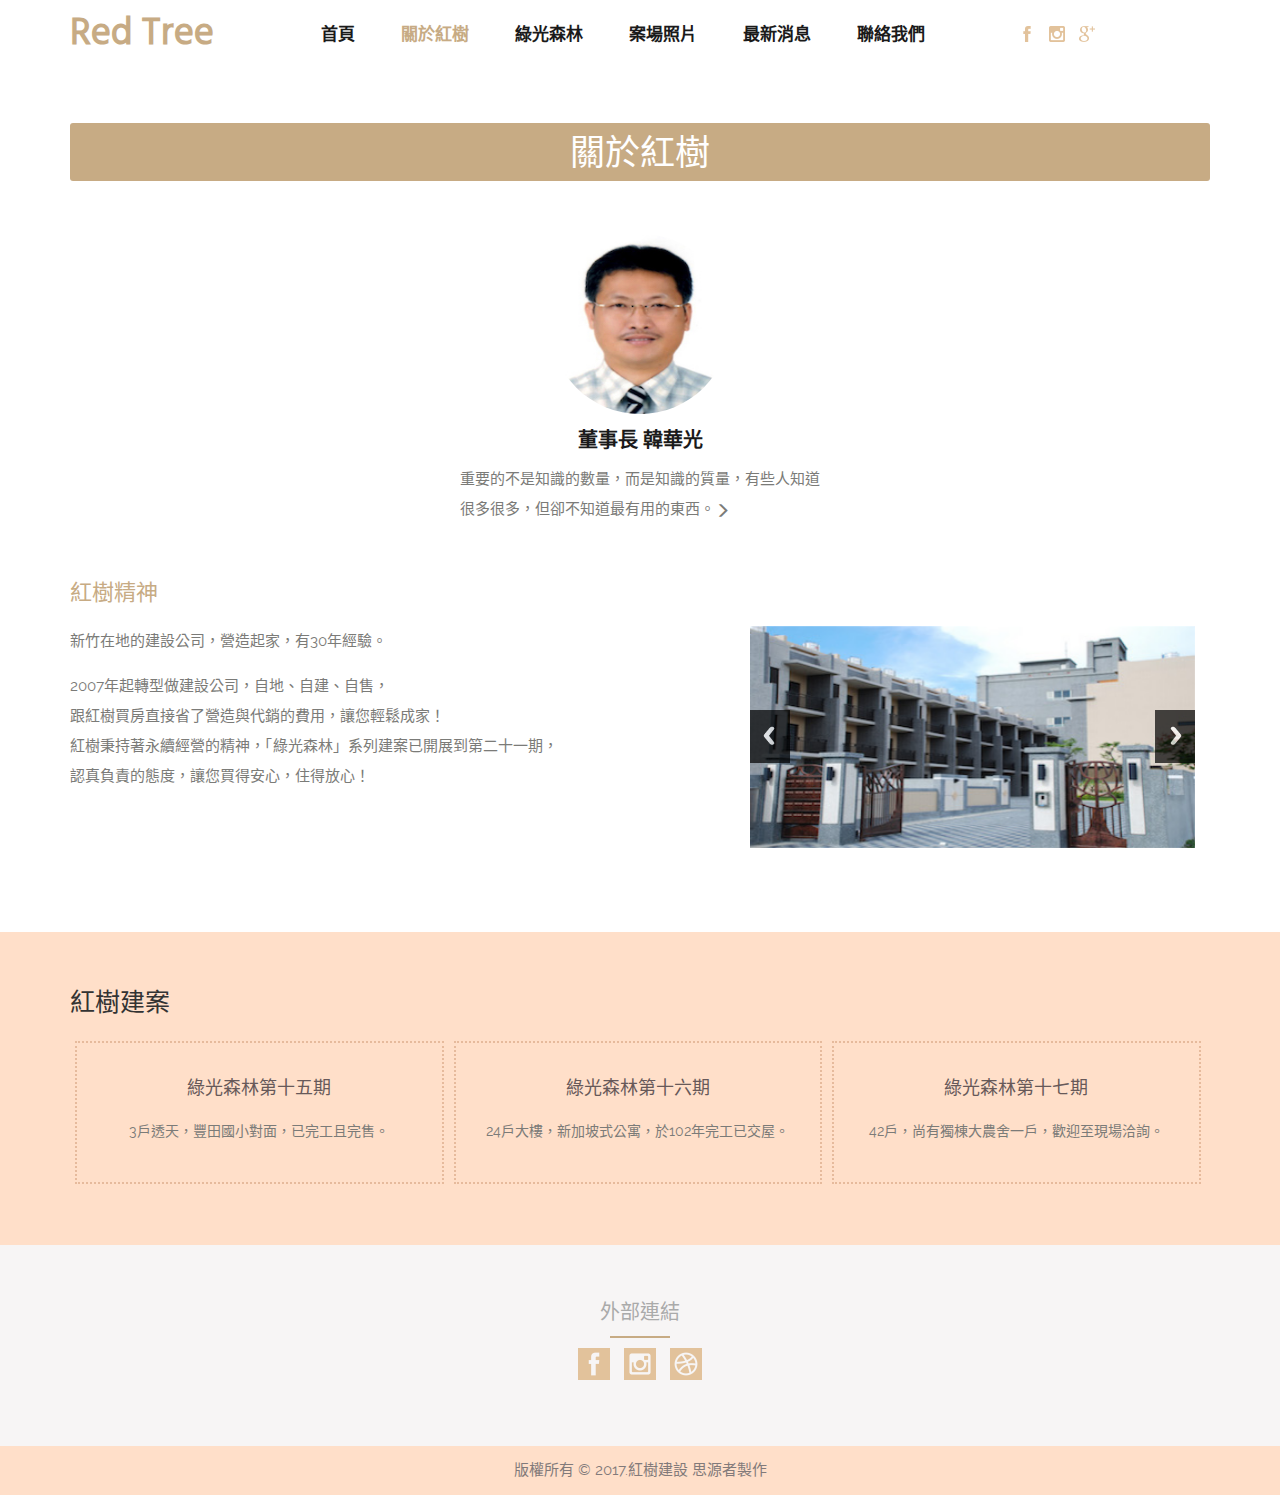
==== about.html @ f2834700 "Add files via upload" ====
<!DOCTYPE html>
<html lang="zh-tw">
    <head>
    <title>關於紅樹</title>
		<meta name="viewport" content="width=device-width, initial-scale=1">
		<meta http-equiv="Content-Type" content="text/html; charset=utf-8" />
		<meta name="keywords" content="Interient Responsive web template, Bootstrap Web Templates, Flat Web Templates, Android Compatible web template, Smartphone Compatible web template, free webdesigns for Nokia, Samsung, LG, SonyEricsson, Motorola web design" />
		<script type="application/x-javascript"> addEventListener("load", function() {setTimeout(hideURLbar, 0); }, false); function hideURLbar(){ window.scrollTo(0,1); } </script>
		<!--fonts-->
            
		<!--fonts-->
            <link rel="stylesheet" href="css/lightbox.css" type="text/css" media="all" />
        <!--owl-css-->
            <link href="css/owl.carousel.css" rel="stylesheet">
		<!--bootstrap-->
			 <link href="css/bootstrap.min.css" rel="stylesheet" type="text/css">
		<!--coustom css-->
			<link href="css/style.css" rel="stylesheet" type="text/css"/>
		<!--default-js-->
			<script src="js/jquery-2.1.4.min.js"></script>
		<!--bootstrap-js-->
			<script src="js/bootstrap.min.js"></script>
		<!--script-->
        <script type="text/javascript" src="js/move-top.js"></script>
        <script type="text/javascript" src="js/easing.js"></script>

    </head>
    <!--body-->
        <body>
            <!--head-starts-->
            <div class="header" id="home">
                <div class="header-top">
                    <nav class="navbar navbar-default nav-dflt-setin">
                      <div class="container">
                        <!-- Brand and toggle get grouped for better mobile display -->
                        <div class="navbar-header nav-min-wid">
                          <button type="button" class="navbar-toggle collapsed" data-toggle="collapse" data-target="#bs-example-navbar-collapse-1" aria-expanded="false">
                            <span class="sr-only">Toggle navigation</span>
                            <span class="icon-bar"></span>
                            <span class="icon-bar"></span>
                            <span class="icon-bar"></span>
                          </button>
                          <h1><a class="navbar-brand" href="index.html">Red Tree</a></h1>
                        </div>

                        <!-- Collect the nav links, forms, and other content for toggling -->
                        <div class="collapse navbar-collapse " id="bs-example-navbar-collapse-1">
                            
                            <ul class="nav navbar-nav nav-max-wid cl-effect-5" id="cl-effect-5">
                        <li><a href="index.html"><span data-hover="Home">首頁</span></a></li>
                        <li><a href="about.html"><span data-hover="About" class="active">關於紅樹</span></a></li>
                        <li><a href="services.html"><span data-hover="Services">綠光森林</span></a></li>
                        <li><a href="gallery.html"><span data-hover="Gallery">案場照片</span></a></li>
                        <li><a href="typography.html"><span data-hover="News">最新消息</span></a></li>
                        <li><a href="contact.html"><span data-hover="Contact">聯絡我們</span></a></li>
                            </ul>
                            
                            <ul class="nav navbar-nav nav-min-wid social">
                                <li><a href="https://www.facebook.com/redtree.01/" class="fb"></a></li>
                                <li><a href="https://www.facebook.com/pg/redtree.01/photos/?ref=page_internal" class="gplus"></a></li>
                                <li><a href="http://redtree19870501.blogspot.tw/" class="inst"></a></li>
                                <!-- <li><a href="#" class="twit"></a></li> -->
                            </ul>
                            
                        </div><!-- /.navbar-collapse -->
                    <div class="clearfix"></div>
                      </div><!-- /.container-fluid -->
                    </nav>
                </div>
            </div>
            <!--header-ends-->
            
            <!--about-->
            <div class="about-content">
                <div class="about-top">
                    <div class="container">
                        <h2>關於紅樹</h2>
                        <div class="row">
                            <div class="col-sm-4 col-xs-6 about-grid abt-brp">
                              <!-- <img src="images/abt.jpg" class="img-circle abt-img" alt="" />
                              <h3>john Doe</h3>
                              <p>Donec sed odio dui. Etiam porta sem malesuada magna mollis euismod. Nullam id dolor id nibh ultricies vehicula ut id elit. Morbi leo risus, porta ac consectetur ac, vestibulum at eros. Praesent commodo cursus magna.<span class="glyphicon glyphicon-menu-right" aria-hidden="true"></span></p> -->
                              
                            </div><!-- /.col-lg-4 -->
                            <div class="col-sm-4 col-xs-6 about-grid abt-brp">
                              <img src="images/abt3.jpg" class="img-circle abt-img" alt="" />
                              <h3>董事長  韓華光</h3>
                              <p>重要的不是知識的數量，而是知識的質量，有些人知道很多很多，但卻不知道最有用的東西。<span class="glyphicon glyphicon-menu-right" aria-hidden="true"></span></p>
                              
                            </div><!-- /.col-lg-4 -->
                            <div class="col-sm-4 col-xs-12 about-grid abt-brp">
                              <!-- <img src="images/abt2.jpg" class="img-circle abt-img t" alt="" />
                              <h3>Richard</h3>
                              <p>Donec sed odio dui. Etiam porta sem malesuada magna mollis euismod. Nullam id dolor id nibh ultricies vehicula ut id elit. Morbi leo risus, porta ac consectetur ac, vestibulum at eros. Praesent commodo cursus magna.<span class="glyphicon glyphicon-menu-right" aria-hidden="true"></span></p> -->
                              
                            </div><!-- /.col-lg-4 -->
                        </div><!-- /.row -->
                    </div>
                </div>
                <!--about-top-->
                <div class="about-bottom">
                    <div class="container">
                        <h4>紅樹精神</h4>
                            <div class="col-sm-7 col-xs-12 about-btm-text">
                                <p>新竹在地的建設公司，營造起家，有30年經驗。</p>
                                <p>2007年起轉型做建設公司，自地、自建、自售，</p>
                                <p>跟紅樹買房直接省了營造與代銷的費用，讓您輕鬆成家！</p>
                                <p>紅樹秉持著永續經營的精神，「綠光森林」系列建案已開展到第二十一期，</p>
                                <p>認真負責的態度，讓您買得安心，住得放心！</p>
                            </div>
                            <div class="col-sm-5 col-xs-12 slide-about">
                                <div class="side">
                                    <div  id="top" class="callbacks_container">
                                        <ul class="rslides about-slides" id="slider4">
                                            <li>
                                            <img src="images/about.jpg" class="img-abt-grid" alt="" />
                                            </li>
                                            <li>
                                            <img src="images/about1.jpg" class="img-abt-grid" alt="" />
                                            </li>
                                            <li>
                                            <img src="images/about2.jpg" class="img-abt-grid" alt="" />
                                            </li>
                                        </ul>
                                    </div>
                                </div>
                                <script src="js/responsiveslides.min.js"></script>
                                 <script>
                                    // You can also use "$(window).load(function() {"
                                    $(function () {
                                      // Slideshow 4
                                      $("#slider4").responsiveSlides({
                                        auto: true,
                                        pager:false,
                                        nav: true,
                                        speed: 500,
                                        namespace: "callbacks",
                                        before: function () {
                                          $('.events').append("<li>before event fired.</li>");
                                        },
                                        after: function () {
                                          $('.events').append("<li>after event fired.</li>");
                                        }
                                      });

                                    });
                                  </script>
                                <!--//End-slider-script-->
                                <div class="clearfix"> </div>
                            </div>
                        <div class="clearfix"></div>
                    </div>
                </div>
                <div class="about-testimonials">
                    <div class="container">
                        <h3 class="test">紅樹建案</h3>
                        <div class="col-sm-4 col-xs-6 test-bkp">
                            <div class="test-mon">
                                <h3>綠光森林第十五期</h3>
                                <p>3戶透天，豐田國小對面，已完工且完售。</p>
                            </div>
                        </div>
                        <div class="col-sm-4 col-xs-6 test-bkp">
                            <div class="test-mon">
                                <h3>綠光森林第十六期</h3>
                                <p>24戶大樓，新加坡式公寓，於102年完工已交屋。</p>
                            </div>
                        </div>
                        <div class="col-sm-4 col-xs-12 test-bkp">
                            <div class="test-mon">
                                <h3>綠光森林第十七期</h3>
                                <p>42戶，尚有獨棟大農舍一戶，歡迎至現場洽詢。</p>
                            </div>
                        </div>
                        <div class="clearfix"></div>
                    </div>
                </div>
            </div>
            <!--about-ends-->
            
            <!--footer-starts-->
            <div class="footer">
                <div class="ft-top">
                    <div class="container">
                        <div class="social-media">
                            <h3>外部連結</h3>
                            <span></span>
                            <ul>
                               <li><a href="https://www.facebook.com/redtree.01/" class="ftfb"></a></li>
                                <li><a href="https://www.facebook.com/pg/redtree.01/photos/?ref=page_internal" class="ftinst"></a></li>
                                <li><a href="http://redtree19870501.blogspot.tw/" class="ftdrib"></a></li>
                                <!-- <li><a href="#" class="fttwt"></a></li> -->
                            </ul>
                        </div>
                    </div>
                </div>
                <div class="ft-bottom">
                    <div class="container">
                        <p>版權所有 &copy; 2017.紅樹建設 <a target="_blank" href="http://www.i-arche.com/"> 思源者製作</a></p>
                    </div>
                </div>
                <script type="text/javascript">
                $(document).ready(function() {
                    /*
                    var defaults = {
                        containerID: 'toTop', // fading element id
                        containerHoverID: 'toTopHover', // fading element hover id
                        scrollSpeed: 1200,
                        easingType: 'linear' 
                    };
                    */

                    $().UItoTop({ easingType: 'easeOutQuart' });

                });
            </script>
		      <a href="#home" id="toTop" class="scroll" style="display: block;"> <span id="toTopHover" style="opacity: 1;"> </span></a>
            </div>
        <!--footer-ends-->
    </body>
</html>
---- css/style.css ----
h4, h5, h6,
h1, h2, h3 {margin: 0;}
ul, ol, li{margin: 0; padding: 0;}
p {margin: 0;padding: 0;}
body{
	margin:0;
	padding:0;
    overflow-x: hidden;
}
/*--fonts--*/
@font-face{
    font-family: 'Hind Vadodara';
	src:url(../fonts/Hind_Vadodara/HindVadodara-Regular.ttf) format('truetype');
}
@font-face{
    font-family: 'Raleway';
	src:url(../fonts/Raleway/Raleway-Regular.ttf) format('truetype');
}
/*--body-starts--*/
.nav-dflt-setin {
    margin: 0;
    border: none;
    padding: 0.6em 0;
    border-radius: 0;
    background-color: #fff;
}
.nav-min-wid{
    width: 20%;
}
.nav-max-wid{
    width: 60%;
}
.navbar-brand {
    color: #C7AB84 !important;
    font-size: 38px;
    font-weight: 600;
    font-family: 'Hind Vadodara';
    padding: 12px 15px;
}
ul.nav-max-wid>li>a{
    font-family: 'Hind Vadodara';
    font-size: 17px;
    font-weight: 600;
    text-transform: capitalize;
    color: #1a1a1a !important;
}
/*--menu-effect--*/
ul#cl-effect-5 {
    margin-top: 16px;
}
ul.cl-effect-5>li>a {
	overflow: hidden;
	padding: 0px 23px;
}
ul.cl-effect-5 a span {
	position: relative;
	display: inline-block;
	-webkit-transition: -webkit-transform 0.3s;
	-moz-transition: -moz-transform 0.3s;
	transition: transform 0.3s;
}

ul.cl-effect-5>li>a span::before {
	position: absolute;
	top: 100%;
	content: attr(data-hover);
	font-weight: 800 !important;
	-webkit-transform: translate3d(0,0,0);
	-moz-transform: translate3d(0,0,0);
	transform: translate3d(0,0,0);
}
span.active{
    color: #C7AB84;
}
ul.cl-effect-5 a:hover span,
ul.cl-effect-5 a:focus span {
	-webkit-transform: translateY(-100%);
	-moz-transform: translateY(-100%);
	transform: translateY(-100%);
    color: #C7AB84;
}
article, aside, details, figcaption, figure, footer, header, hgroup, main, nav, section, summary {
    display: block;
}
.carousel-caption {
    background: rgba(106, 67, 28, 0.66);
    right: 23%;
    left: 23%;
    bottom: 30%;
    padding: 60px;
}
.carousel-caption h3 {
    font-family: 'Raleway';
    font-size: 19px;
    font-weight: 400;
    color: #fff;
    line-height: 2.2em;
    text-transform: capitalize;
}
/*--menu-effect-ends--*/
ul.social{
    margin-top: 13px;
    padding: 0px 50px;
}
ul.social li{
    display: inline;
}
ul.social li a{
    background:url(../images/social.png);
    width: 26px;
    height: 26px;
    display: inline-block;
}
ul.social li a.fb{
    background-position: 0px 0px;
}
ul.social li a.fb:hover{
    background-position: 0px -26px;
}
ul.social li a.twit{
    background-position: -26px 0px;
}
ul.social li a.twit:hover{
    background-position: -26px -26px;
}
ul.social li a.gplus{
    background-position: -52px 0px;
}
ul.social li a.gplus:hover{
    background-position: -52px -26px;
}
ul.social li a.inst{
    background-position: -78px 0px;
}
ul.social li a.inst:hover{
    background-position: -78px -26px;
}
img.banner-wid{
    width: 100%;
}
section.best-quality {
    background-color: #C7AB84;
    text-align: center;
    padding: 1.8em 0em;
}
section.best-quality p {
    font-size: 17px;
    color: #fff;
    font-family: 'Raleway';
    font-weight: 300;
}
.btn-quality {
    margin-left: 5em;
    background-color: #51311A;
    color: #fff;
    text-transform: uppercase;
    border: none;
    font-family: 'Hind Vadodara';
    transition: 0.5s all;
}
.btn-quality:hover,.btn-quality:focus {
    background-color: #181502;
    color: #fff;
    transition: 0.5s all;
}
.work-grids{
    padding: 0;
}
.work-grid-text {
    text-align: left;
    padding: 30px;
}
.work-grid-text ul{
    list-style-type: none;
}
.work-grid-text ul li {
    width: 33.333333%;
    float: left;
    text-align: left;
    font-family: 'Hind Vadodara';
    color: #1a1a1a;
    text-transform: uppercase;
    font-weight: 600;
    font-size: 16px;
}
img.work-img-wid {
    width: 100%;
}
img.work-img-wid {
    max-width: 100%;
    transition: all 500ms!important;
    -webkit-transition: all 500ms!important;
    -moz-transition: all 500ms!important;
}
img.work-img-wid:hover{
    -webkit-transform: scale(1.15);
    -webkit-transition-timing-function: ease-out;
    -webkit-transition-duration: 750ms;
    -moz-transform: scale(1.15);
    -moz-transition-timing-function: ease-out;
    -moz-transition-duration: 750ms;
    overflow: hidden;   
}
.work-img{
    overflow: hidden;
}
.work-grid-icn {
    font-size: 25px;
    color: #D7C194;
    vertical-align: text-bottom;
    margin-right: 10px;
}
.work-section {
    padding: 6em 0;
}
.work-grid-text p {
    margin: 40px 0px;
    line-height: 2.2em;
    text-align: left;
    font-family: 'Raleway';
    color: #7B7B78;
    text-transform: capitalize;
    font-size: 15px;
    font-weight: 300;
}
a.work-btn{
    background-color: #51311A;
    color: #fff;
    text-transform: uppercase;
    border: none;
    font-family: 'Hind Vadodara';
    transition: 0.5s all;
    display: inline-block;
}
a.work-btn:hover,a.work-btn:focus{
    background-color: #181502;
    color: #fff;
    transition: 0.5s all;
}
.our-latest{
    padding-bottom: 6em;
    text-align: center;
}
.our-latest h2 {
    font-family: 'Hind Vadodara';
    font-weight: 400;
    text-transform: uppercase;
    color: #c7ab84;
    margin-bottom: 1em;
    font-size: 30px;
}
.latest-grid {
    padding: 10px;
}
img.latest-img {
    width: 100%;
}
.latest-bg-pos{
    position: relative;
    transition: 0.5s all;
    -webkit-transition: 0.5s all;
    -o-transition: 0.5s all;
    -moz-transition: 0.5s all;
}
.latest-text {
    position: absolute;
    top: 0%;
    width: 100%;
    background-color: rgba(255, 255, 255, 0.81);
    height: 100%;
    padding: 22px;
    display: none;
}
.border-line {
    border: 3px solid #915D24;
    width: 100%;
    height: 100%;
    padding-top: 60px;
}
.border-line h3 {
    color: #C78529;
    text-transform: capitalize;
    font-weight: 400;
    font-size: 23px;
    font-family: 'Hind Vadodara';
    margin-bottom: 15px;
}
.border-line p {
    color: #676565;
    font-family: 'Raleway';
    font-size: 17px;
    font-weight: 300;
}
.latest-bg-pos:hover .latest-text{
    display: block;
    cursor: pointer;
    transition: 0.5s all;
    -webkit-transition: 0.5s all;
    -o-transition: 0.5s all;
    -moz-transition: 0.5s all;
}
/*--- slider-css --*/
.slider {
	position: relative;
}
.rslides {
  position: relative;
  list-style: none;
  overflow: hidden;
  width: 100%;
  padding: 0;
  margin: 0;
  }
.rslides li {
  -webkit-backface-visibility: hidden;
  position: absolute;
  display: none;
  width: 100%;
  left: 0;
  top: 0;
  }
.rslides li:first-child {
  position: relative;
  display: block;
  float: left;
  }
.rslides img {
  display: block;
  height: auto;
  float: left;
  width: 100%;
  border: 0;
  }
.caption{
    width: 100%;
    text-align: left;
    height: 130px;
}
.caption h3{
	font-family: 'Hind Vadodara';
    font-weight: 400;
    text-transform: uppercase;
    color: #fff;
    margin-bottom: 0.4em;
    font-size: 30px;
}
.caption p{
    color: #E4D5C0;
    font-family: 'Raleway';
    font-size: 15.5px;
    font-weight: 300;
    line-height: 1.9em;
}
a.morebtn{
	background:#3D3D3D;
	padding:0.8em 0;
	display:block;
	font-size:0.875em;
	text-transform:uppercase;
	color:#FFF;
	width:20%;
	margin:0 auto;
	transition:0.5s all ease;
	-webkit-transition:0.5s all ease;
	-moz-transition:0.5s all ease;
	-o-transition:0.5s all ease;
	-ms-transition:0.5s all ease;
}
a.morebtn:hover{
	background:#585686;
}
.callbacks_tabs a:after {
	content: "\f111";
	font-size: 0;
	font-family: FontAwesome;
	visibility: visible;
	display: block;
	height: 12px;
	width: 12px;
	display: inline-block;
	border: 2px solid #747474;
}
.callbacks_here a:after{
	border: 2px solid #FFF;
}
.callbacks_tabs a{
	visibility:hidden;
}
.callbacks_tabs li{
	display:inline-block;
}
ul.callbacks_tabs.callbacks1_tabs {
    position: absolute;
    bottom: -28%;
    z-index: 999;
    left: 47%;
    right: 47%;
}
.twitter-feeds {
    padding: 6em 0em;
    background-color: #C7AB84;
}
.ft-top{
    padding: 4em 0;
    background: #F7F5F5;
}
.social-media {
    text-align: center;
}
.social-media h3{
    font-family: 'Raleway';
    font-size: 20px;
    color: #aaa;
    text-transform: capitalize;
}
.social-media span{
    display: inline-block;
    background: #C7AB84;
    height: 2px;
    width: 60px;
}
.social-media ul {
    list-style-type: none;
}
.social-media ul li{
    display: inline-block;
}
.social-media ul li a{
    background: url(../images/social.png);
    width: 42px;
    height: 42px;
    display: inline-block;
}
.social-media ul li a.ftfb{
    background-position: -104px 0px;
}
.social-media ul li a.ftfb:hover{
    background-position: -104px -42px;
}
.social-media ul li a.fttwt{
    background-position: -146px 0px;
}
.social-media ul li a.fttwt:hover{
    background-position: -146px -42px;
}
.social-media ul li a.ftinst{
    background-position: -188px 0px;
}
.social-media ul li a.ftinst:hover{
    background-position: -188px -42px;
}
.social-media ul li a.ftdrib{
    background-position: -230px 0px;
}
.social-media ul li a.ftdrib:hover{
    background-position: -230px -42px;
}
.ft-bottom {
    background-color: #FFDFC9;
    padding: 1em 0;
    text-align: center;
}
.ft-bottom p {
    font-family: 'Raleway';
    font-size: 15px;
    color: #827A7A;
}
.ft-bottom a{
    color: #827A7A;
}
#toTop {
    display: none;
    text-decoration: none;
    position: fixed;
    bottom: 10px;
    right: 10px;
    overflow: hidden;
    width: 64px;
    height: 48px;
    border: none;
    text-indent: 100%;
    background: url(../images/top-arrow.png) no-repeat;
}
/*--about--*/
.about-top {
    padding: 4em 0;
    text-align: center;
}
.about-top h2 {
    font-family: 'Hind Vadodara';
    font-weight: 400;
    text-transform: uppercase;
    color: #fff;
    margin-bottom: 1.5em;
    font-size: 35px;
    background-color: #C7AB84;
    padding: 10px 0px;
    border-radius: 3px;
}
.about-grid h3 {
    line-height: 2.5em;
    font-family: 'Hind Vadodara';
    color: #1a1a1a;
    text-transform: uppercase;
    font-weight: 600;
    font-size: 20px;
}
.about-grid p{
    line-height: 2em;
    text-align: left;
    font-family: 'Raleway';
    color: #7B7B78;
    text-transform: capitalize;
    font-size: 15px;
    font-weight: 300;
}
span.glyphicon.glyphicon-menu-right {
    vertical-align: text-bottom;
}
.abt-img {
    width: 50%;
}
.about-bottom {
    padding-bottom: 6em;
}
.callbacks_nav {
    position: absolute;
    -webkit-tap-highlight-color: rgba(0,0,0,0);
    top: 44%;
    left: 3.2%;
    opacity: 0.7;
    z-index: 3;
    text-indent: -9999px;
    overflow: hidden;
    text-decoration: none;
    height: 70px;
    width: 40px;
    background: transparent url("../images/arrows.png") no-repeat left top;
    margin-top: -3%;
}
.callbacks_nav.next {
    left: auto;
    background-position: right top;
    left: 88.5%;
}
.about-bottom h4{
    font-family: 'Hind Vadodara';
    font-weight: 400;
    text-transform: uppercase;
    color: #c7ab84;
    margin-bottom: 1em;
    font-size: 22px;
}
.about-btm-text {
    padding: 0;
}
.about-btm-text p{
    line-height: 2em;
    text-align: left;
    font-family: 'Raleway';
    color: #7B7B78;
    text-transform: capitalize;
    font-size: 15px;
    font-weight: 300;
}
.about-btm-text p:nth-child(2) {
    margin-top: 15px;
}
.test-bkp {
    padding: 0;
    margin: 5px;
    width: 32.333333%;
}
.about-testimonials {
    padding: 4em 0;
    background-color: #FFDFC9;
}
.test-mon{
    text-align: center;
    border: 2px dotted #E6BA9C;
    padding: 35px 20px;
    text-align: center;
}
.test-mon h3{
    font-family: 'Hind Vadodara';
    font-weight: 400;
    text-transform: uppercase;
    color: #675959;
    margin-bottom: 1em;
    font-size: 18px;
}
.test-mon p{
    line-height: 2.2em;
    text-align: center;
    font-family: 'Raleway';
    color: #7B7B78;
    text-transform: capitalize;
    font-size: 14px;
    font-weight: 300;
}
h3.test {
    font-size: 25px;
    font-family: 'Hind Vadodara';
    font-weight: 400;
    margin-bottom: 20px;
}
.service-info{
    text-align: center;
}
.service-info {
    text-align: center;
    padding: 4em 0 0;
}
.service-info h2{
    font-family: 'Hind Vadodara';
    font-weight: 400;
    text-transform: uppercase;
    color: #fff;
    margin-bottom: 0.5em;
    font-size: 35px;
    background-color: #C7AB84;
    padding: 10px 0px;
    border-radius: 3px;
}
.service-info p{
    line-height: 2em;
    text-align: center;
    font-family: 'Raleway';
    color: #7B7B78;
    text-transform: capitalize;
    font-size: 14px;
    font-weight: 300;
}
/*--icon-effect--*/
.hi-icon {
	display: inline-block;
	font-size: 0px;
	cursor: pointer;
	margin: 15px 30px;
	width: 90px;
	height: 90px;
	border-radius: 50%;
	text-align: center;
	position: relative;
	z-index: 1;
	color: #fff;
}

.hi-icon:after {
	pointer-events: none;
	position: absolute;
	width: 100%;
	height: 100%;
	border-radius: 50%;
	content: '';
	-webkit-box-sizing: content-box; 
	-moz-box-sizing: content-box; 
	box-sizing: content-box;
}

.hi-icon:before {
	font-family: 'ecoicon';
	speak: none;
	font-size: 48px;
	line-height: 90px;
	font-style: normal;
	font-weight: normal;
	font-variant: normal;
	text-transform: none;
	display: block;
	-webkit-font-smoothing: antialiased;
}
/* Effect 3 */
.hi-icon-effect-3 .hi-icon {
	box-shadow: 0 0 0 4px #E0E0E0;
	-webkit-transition: color 0.3s;
	-moz-transition: color 0.3s;
	transition: color 0.3s;
}

.hi-icon-effect-3 .hi-icon:after {
	top: -2px;
	left: -2px;
	padding: 2px;
	z-index: -1;
	background: #C7AB84;
	-webkit-transition: -webkit-transform 0.2s, opacity 0.3s;
	-moz-transition: -moz-transform 0.2s, opacity 0.3s;
	transition: transform 0.2s, opacity 0.3s;
}
/* Effect 3b */
.hi-icon-effect-3b .hi-icon:after {
	-webkit-transform: scale(1.3);
	-moz-transform: scale(1.3);
	-ms-transform: scale(1.3);
	transform: scale(1.3);
	opacity: 0;
}

.hi-icon-effect-3b .hi-icon:hover:after {
	-webkit-transform: scale(1);
	-moz-transform: scale(1);
	-ms-transform: scale(1);
	transform: scale(1);
	opacity: 1;
}
.service-icn {
    font-size: 45px;
    line-height: 2em;
    color: #B5B5B5;
}
.hi-icon:hover .service-icn {
    color: #fff;
}
.service-box {
    text-align: center;
}
/*--effect--*/
.icon-grids-top{
    padding: 4em 0em 6em;
}
.service-box h5{
    line-height: 2.5em;
    font-family: 'Hind Vadodara';
    color: #1a1a1a;
    text-transform: uppercase;
    font-weight: 600;
    font-size: 20px;
}
.service-box p{
    line-height: 2em;
    font-family: 'Raleway';
    color: #7B7B78;
    text-transform: capitalize;
    font-size: 15px;
    font-weight: 300;
}
.service-img-wid{
    width: 100%;
    height: 190px;
    max-width: 100%;
    transition: all 500ms!important;
    -webkit-transition: all 500ms!important;
    -moz-transition: all 500ms!important;
}
.service-img-wid:hover{
    -webkit-transform: scale(1.15);
    -webkit-transition-timing-function: ease-out;
    -webkit-transition-duration: 750ms;
    -moz-transform: scale(1.15);
    -moz-transition-timing-function: ease-out;
    -moz-transition-duration: 750ms;
    overflow: hidden;
}
.service-img{
    overflow: hidden;
}
.servic-bkp{
    padding: 0;
}
.servic-bkp {
    padding: 3px;
}
.srvice-text h3 {
    line-height: 2.5em;
    font-family: 'Hind Vadodara';
    color: #1a1a1a;
    text-transform: uppercase;
    font-weight: 600;
    font-size: 18px;
}
.srvice-text p{
    line-height: 2em;
    font-family: 'Raleway';
    color: #7B7B78;
    text-transform: capitalize;
    font-size: 15px;
    font-weight: 300;
    font-weight: 300;
    font-weight: 300;
}
.service-pop {
    padding-bottom: 6em;
}
.rt-arrow {
    vertical-align: text-bottom;
    margin-left: 8px;
}
/*--gallery-starts--*/
.gallery-text {
    text-align: center;
     padding: 4em 0;
}
.gallery-text h2{
    font-family: 'Hind Vadodara';
    font-weight: 400;
    text-transform: uppercase;
    color: #fff;
    margin-bottom: 0.5em;
    font-size: 35px;
    background-color: #C7AB84;
    padding: 10px 0px;
    border-radius: 3px;
}
.gallery-text p{
    line-height: 2em;
    text-align: center;
    font-family: 'Raleway';
    color: #7B7B78;
    text-transform: capitalize;
    font-size: 14px;
    font-weight: 300;
}
img.example-image {
    width: 100%;
}
.gallery-grid{
    padding: 3px;
}
.grid-gallery{
    padding: 0em 0em 6em;
}
/*--gallery-ends--*/
.contact{
    padding: 4em 0;
}
.contact-left,.contact-right {
    padding: 0px 12px;
}
.map iframe {
    width: 100%;
    height: 408px;
}
.adress ul{
list-style-type: none;
}
.adress ul li{
    width: 33.33333%;
    float: left;
    text-align: center;
    font-family: 'Hind Vadodara';
    color: #C7AB84;
    font-size: 18px;
    font-weight: 400;
}
.form-details {
    text-align: center;
    margin-top: 20px;
}
input.name-con, input.email-con {
    width: 100%;
    padding: 7px;
    outline: none;
    display: block;
    border: 2px solid #C7AB84;
    background-color: transparent;
    color: #1a1a1a;
    font-family: 'Raleway';
}
textarea.contact-area{
    width: 100%;
    padding: 7px;
    outline: none;
    display: block;
    border: 2px solid #C7AB84;
    background-color: transparent;
    color: #1a1a1a;
    font-family: 'Raleway'; 
    resize: none;
    height: 200px;
}
.btn-contact{
    background-color: #51311A;
    color: #fff;
    text-transform: uppercase;
    border: none;
    font-family: 'Hind Vadodara';
    transition: 0.5s all;
    display: inline-block;
}
.btn-contact:hover,.btn-contact:focus{
    background-color: #181502;
    color: #fff;
    transition: 0.5s all; 
}
.typography {
    padding: 4em 0;
}
h2.hd{
    font-family: 'Hind Vadodara';
    font-weight: 400;
    text-transform: uppercase;
    color: #fff;
    margin-bottom: 1.5em;
    font-size: 35px;
    background-color: #C7AB84;
    padding: 10px 0px;
    border-radius: 3px;
    text-align: center;
}
.strap-list ul{
    list-style-type: none;
}
.grid_1>h4,.grid_2>h4,.grid_3>h4,.grid_4>h4,.grid_5>h4,.grid_6>h4,.page-header>h4{
    font-size: 30px;
    font-family: 'Hind Vadodara';
    font-weight: 400;
    color: #c7ab84;
    margin-bottom: 1em;
}
.grid_1.grid_2.grid_3.grid_4.grid_5.grid_6.page-header{
    margin-top: 20px;
    margin-bottom: 20px;
}
.typ1{
    margin: 20px 0px;
}
.contact h2{
    font-family: 'Hind Vadodara';
    font-weight: 400;
    text-transform: uppercase;
    color: #fff;
    margin-bottom: 1.5em;
    font-size: 35px;
    background-color: #C7AB84;
    padding: 10px 0px;
    border-radius: 3px;
    text-align: center;
}
/*--responsive-starts-here--*/
@media only screen and (max-width: 1024px){
    .carousel-caption h3 {
        font-size: 18px;
    }
    ul.cl-effect-5>li>a {
        padding: 0px 16px;
    }
    ul.social {
        padding: 0px 30px;
    }
    .work-grid-text {
        padding: 15px;
    }
    .work-grid-text p {
        margin: 12px 0px;
        font-size: 14px;
    }
    .work-grid-icn {
        font-size: 21px;
        vertical-align: top;
    }
    ul.callbacks_tabs.callbacks1_tabs {
        left: 46%;
        right: 46%;
    }
    .about-grid p,.about-btm-text p,.service-box p,.srvice-text p {
        font-size: 14px;
    }
    span.glyphicon.glyphicon-menu-right {
        vertical-align: middle;
        font-size: 13px;
    }
    .callbacks_nav {
        left: 4.2%;
    }
    .callbacks_nav.next {
        left: 85.9%;
    }
    .test-bkp {
        margin: 4px;
    }
}
@media only screen and (max-width: 991px){
    .navbar-brand {
        font-size: 30px;
    }
    ul.cl-effect-5>li>a {
        padding: 0px 9px;
    }
    ul.nav-max-wid>li>a {
        font-size: 15px;
    }
    ul.social {
        padding: 0px 8px;
    }
    .carousel-caption h3 {
        font-size: 15px;
    }
    .carousel-caption {
        padding: 35px;
    }
    .adress ul li {
        font-size: 16px;
    }
    section.best-quality p {
        font-size: 15px;
    }
    .work-grids {
        margin-bottom: 20px;
    }
    .latest-grid {
        padding: 4px;
        width: 50%;
        float: left;
    }
    .border-line {
        padding-top: 35px;
    }
    .border-line h3 {
        font-size: 20px;
    }
    .border-line h3 {
        margin-bottom: 8px;
    }
    .work-section {
        padding: 3em 0;
    }
    .our-latest {
        padding-bottom: 4em;
    }
    ul.callbacks_tabs.callbacks1_tabs {
        left: 45%;
        right: 45%;
    }
    .twitter-feeds {
        padding: 5em 0em;
    }
    .caption h3 {
        font-size: 27px;
    }
    .caption p {
        font-size: 14px;
    }
    .work-grid-text p {
        margin: 12px 0px;
        font-size: 13px;
    }
    .about-grid p, .about-btm-text p, .service-box p, .srvice-text p {
        font-size: 13px;
    }
    span.glyphicon.glyphicon-menu-right {
        vertical-align: inherit;
        font-size: 11px;
    }
    .callbacks_nav {
        left: 5.2%;
    }
    .callbacks_nav.next {
        left: 81.99%;
    }
    .test-bkp {
        margin: 3px;
    }
    .about-top,.gallery-text,.typography,.contact {
        padding: 3em 0;
    }
    .service-info p {
        font-size: 13px;
    }
    .service-info h2 {
        font-size: 32px;
    }
    .test-mon p {
        font-size: 13px;
    }
    .service-info {
        padding: 3em 0 0;
    }
    .service-box {
        width: 33.3333%;
        float: left;
    }
    .service-box h5 {
        font-size: 16px;
    }
    .service-img-wid {
        height: 270px;
    }
    .servic-bkp {
        margin-bottom: 20px;
    }
    .service-pop {
        padding-bottom: 3em;
    }
    .grid-gallery {
        padding: 0em 0em 3em;
    }
}
@media only screen and (max-width: 767px){
    .nav-min-wid {
        width: 100% !important;
    }
    .nav-max-wid {
        width: 100% !important;
    }
    .navbar-nav {
        margin: 7.5px 0px;
    }
    div#bs-example-navbar-collapse-1 {
        text-align: center;
    }
    .navbar-nav>li>a {
        line-height: 28px;
    }
    .navbar-default .navbar-toggle:focus, .navbar-default .navbar-toggle:hover {
        background-color: transparent;
    }
    .navbar-default .navbar-toggle {
        border-color: transparent;
    }
    .navbar-default .navbar-toggle .icon-bar {
        background-color: #C7AB84;
    }
    .carousel-caption {
        padding: 20px;
        bottom: 20%;
    }
    .btn-quality {
        margin-left: 0em;
        margin-top: 0.8em;
    }
    .border-line {
        padding-top: 21px;
    }
    ul.callbacks_tabs.callbacks1_tabs {
        left: 44%;
        right: 44%;
    }
    .navbar-toggle {
        padding: 9px 0px;
        margin-right: 0;
    }
    .ft-top {
        padding: 3em 0;
    }
    img.img-circle.abt-img.t {
        width: 27%;
        margin-top: 20px;
    }
    .abt-brp {
        padding: 6px;
    }
    .slide-about {
        padding: 0;
        margin-top: 20px;
    }
    .callbacks_nav {
        left: 0.2%;
        top: 38%;
    }
    .callbacks_nav.next {
        left: 93.3%;
    }
    .test-mon {
        padding: 15px 15px;
    }
    .test-bkp {
        margin: 2px;
    }
    .contact-right {
        margin-top: 20px;
    }
    .navbar-brand {
        padding: 12px 0px 0px 0px;
    }
}
@media only screen and (max-width: 667px){
    .navbar-brand {
        padding: 12px 0px 0px 25px;
    }
}
@media only screen and (max-width: 736px){
    .navbar-brand {
        padding: 12px 0px 0px 25px;
    }
}
@media only screen and (max-width: 480px){
    .carousel-caption h3 {
        font-size: 13.5px;
        line-height: 1.8em;
    }
    .carousel-caption {
        background: rgba(106, 67, 28, 0.66);
        right: 13%;
        left: 13%;
    }
    .btn-quality {
        margin-left: 1em;
        margin-top: 0;
    }
    .btn {
        padding: 6px 9px;
        font-size: 12px;
    }
    .work-grid-text ul li {
        width: 100%;
        margin: 10px 0px;
    }
    .border-line h3 {
        margin-bottom: 2px;
        font-size: 13.5px;
    }
    .border-line {
        padding-top: 10px;
    }
    .border-line p {
        font-size: 13px;
    }ul.callbacks_tabs.callbacks1_tabs {
        left: 42%;
        right: 42%;
        bottom: -19%; 
    }
    .caption {
        height: 120px;
        overflow: hidden;
    }
    .twitter-feeds {
        padding: 4em 0em;
    }
    .callbacks_nav.next {
        left: 90.3%;
    }
    .abt-brp {
        padding: 20px;
    }
}
@media only screen and (max-width: 414px){
    .nav-min-wid{
        margin: 0 !important;
    }
    .navbar-toggle {
        margin-right: 0;
    }
    .carousel-caption {
        padding: 12px;
        bottom: 20%;
        right: 7%;
        left: 7%;
    }
    .about-top, .gallery-text, .typography, .contact {
        padding: 1em 0;
    }
    .service-info {
        padding: 1em 0 0;
    }
    .map iframe {
        width: 100%;
        height: 300px;
    }
    .carousel-caption h3 {
        font-size: 12.5px;
    }
    section.best-quality p {
        font-size: 13.5px;
    }
    .btn-quality {
        margin-left: 2em;
        margin-top: 0.5em;
    }
    .btn {
        font-size: 12px;
    }
    .work-grid-text ul li {
        width: 100%;
        margin: 10px 0px;
    }
    .latest-grid {
        padding: 4px;
        width: 100%;
    }
    ul.callbacks_tabs.callbacks1_tabs {
        left: 38%;
        right: 38%;
        bottom: -14%;
    }
    .twitter-feeds {
        padding: 3em 0em;
    }
    .caption {
        height: 125px;
        overflow: hidden;
    }
    .ft-bottom p {
        font-size: 13px;
    }
    .about-top h2,.service-info h2,.gallery-text h2,h2.hd,.contact h2 {
        font-size: 21px;
        padding: 7px 0px;
    }
    .abt-brp {
        padding: 13px;
        width: 100%;
    }
    img.img-circle.abt-img.t {
        width: 50%;
        margin: 0;
    }
    .callbacks_nav.next {
        left: 88.2%;
    }
    .about-bottom {
        padding-bottom: 3em;
    }
    .icon-grids-top {
        padding: 2em 0em 2em;
    }
    .test-bkp {
        margin: 5px 0px;
        width: 100%;
    }
    .about-testimonials {
        padding: 3em 0;
    }
    .icon-grids-top {
        padding: 4em 0em 4em;
    }
    .service-box {
        width: 100%;
    }
    .service-box:nth-child(2){
        margin: 15px 0px;
    }
    .service-img-wid {
        height: 200px;
    }
    .gallery-grid {
        padding: 3px;
        width: 100%;
    }
    .adress ul li {
        width: 100%;
        line-height: 1.5em;
    }
    .navbar-brand {
        padding: 12px 0px 0px 0px;
    }
}
@media only screen and (max-width: 320px){
    .carousel-caption {
        padding: 7px;
        bottom: 28%;
        right: 2%;
        left: 2%;
    }
    .carousel-caption h3 {
        font-size: 12px;
        line-height: 1.7em;
    }
    section.best-quality p {
        font-size: 13px;
    }
    .work-section {
        padding: 2em 0;
    }
    .work-grid-text {
        padding: 0;
    }
    .work-grid-text ul li {
        font-size: 14px;
        margin: 8px 0px;
    }
    .our-latest h2 {
        font-size: 23px;
    }
    .latest-grid {
        padding: 2px 0px;
        width: 100%;
    }
    .border-line {
        padding-top: 18px;
    }
    .border-line h3 {
        font-size: 18px;
    }
    .border-line p {
        font-size: 15px;
    }
    .about-top, .gallery-text, .typography, .contact {
        padding: 0.5em 0 2em;
    }
    .map iframe {
        height: 250px;
    }
    textarea.contact-area {
        height: 135px;
    }
    .callbacks_nav.next {
        left: 85.2%;
    }
    .gallery-text p,.service-info p {
        font-size: 12.5px;
    }
    .service-info {
        padding: 0.5em 0 0;
    }
    .service-pop {
        padding-bottom: 2em;
    }
    .ft-top {
        padding: 2em 0;
    }
}
/*--responsive-ends-here--*/
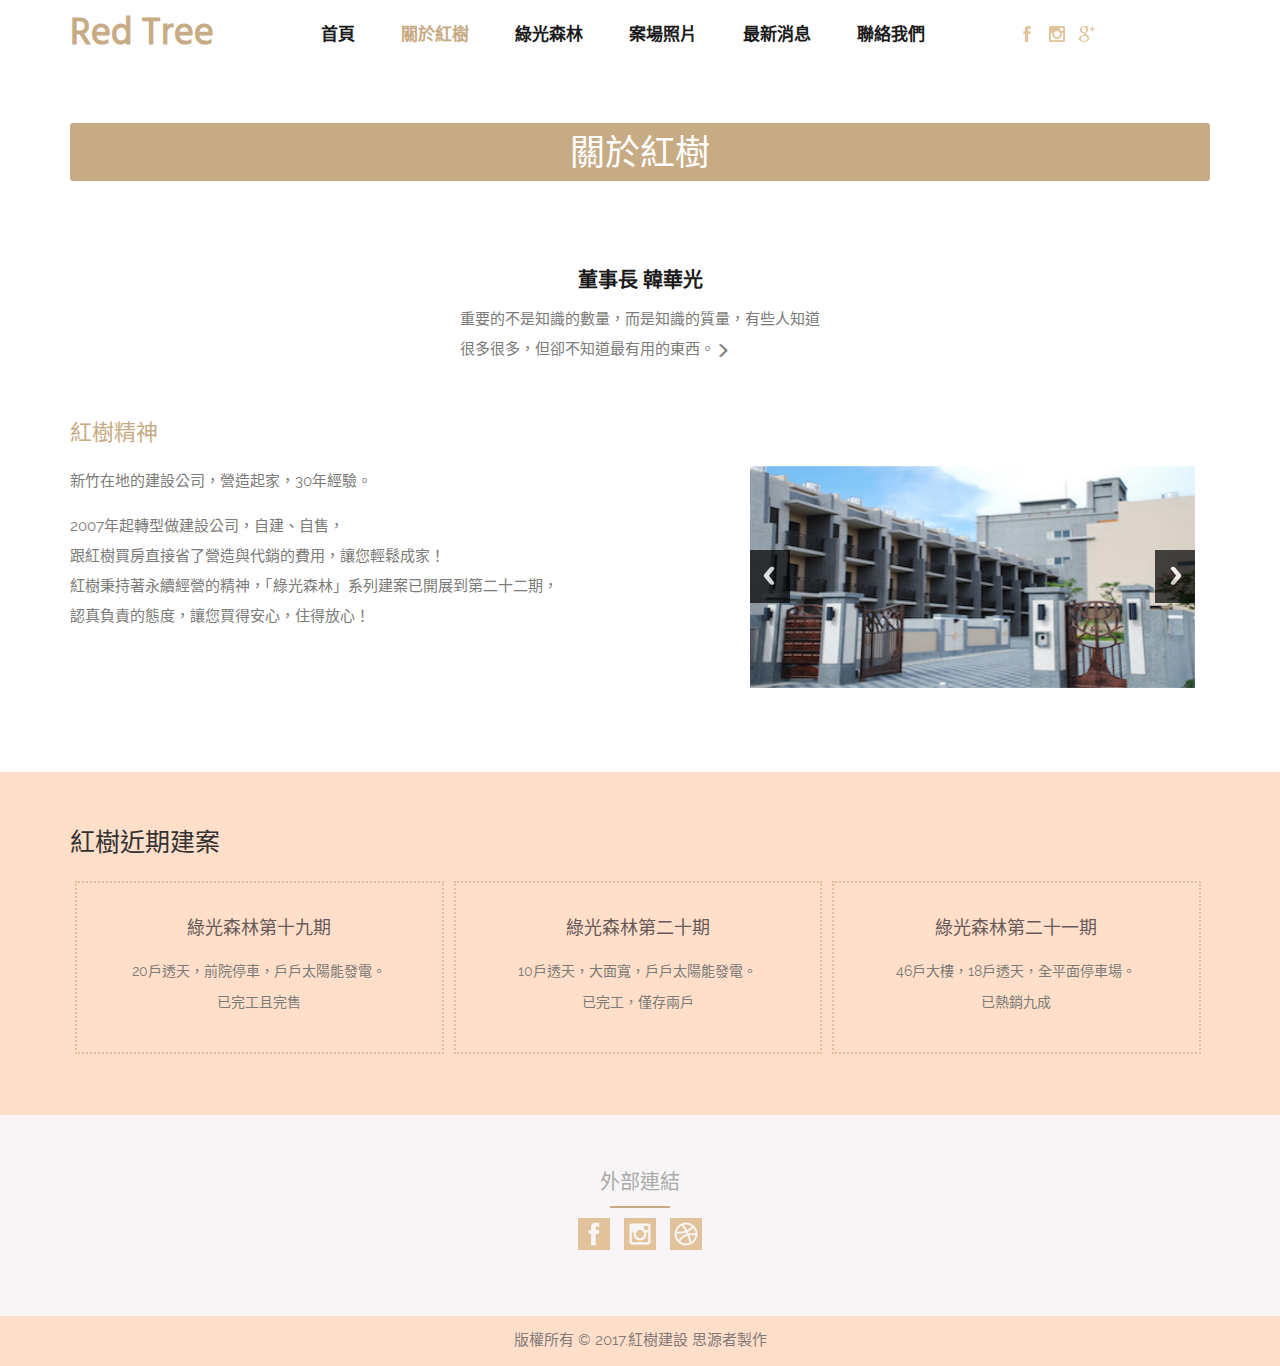
==== commit 93236423: "Add files via upload" ====
--- a/about.html
+++ b/about.html
@@ -83,7 +83,7 @@
                               
                             </div><!-- /.col-lg-4 -->
                             <div class="col-sm-4 col-xs-6 about-grid abt-brp">
-                              <img src="images/abt3.jpg" class="img-circle abt-img" alt="" />
+                              <img src="images/abt3.png" class="img-circle abt-img" alt="" />
                               <h3>董事長  韓華光</h3>
                               <p>重要的不是知識的數量，而是知識的質量，有些人知道很多很多，但卻不知道最有用的東西。<span class="glyphicon glyphicon-menu-right" aria-hidden="true"></span></p>
                               
@@ -102,10 +102,10 @@
                     <div class="container">
                         <h4>紅樹精神</h4>
                             <div class="col-sm-7 col-xs-12 about-btm-text">
-                                <p>新竹在地的建設公司，營造起家，有30年經驗。</p>
-                                <p>2007年起轉型做建設公司，自地、自建、自售，</p>
+                                <p>新竹在地的建設公司，營造起家，30年經驗。</p>
+                                <p>2007年起轉型做建設公司，自建、自售，</p>
                                 <p>跟紅樹買房直接省了營造與代銷的費用，讓您輕鬆成家！</p>
-                                <p>紅樹秉持著永續經營的精神，「綠光森林」系列建案已開展到第二十一期，</p>
+                                <p>紅樹秉持著永續經營的精神，「綠光森林」系列建案已開展到第二十二期，</p>
                                 <p>認真負責的態度，讓您買得安心，住得放心！</p>
                             </div>
                             <div class="col-sm-5 col-xs-12 slide-about">
@@ -153,23 +153,26 @@
                 </div>
                 <div class="about-testimonials">
                     <div class="container">
-                        <h3 class="test">紅樹建案</h3>
+                        <h3 class="test">紅樹近期建案</h3>
                         <div class="col-sm-4 col-xs-6 test-bkp">
                             <div class="test-mon">
-                                <h3>綠光森林第十五期</h3>
-                                <p>3戶透天，豐田國小對面，已完工且完售。</p>
+                                <h3>綠光森林第十九期</h3>
+                                <p>20戶透天，前院停車，戶戶太陽能發電。</p>
+                                <p>已完工且完售</p>
                             </div>
                         </div>
                         <div class="col-sm-4 col-xs-6 test-bkp">
                             <div class="test-mon">
-                                <h3>綠光森林第十六期</h3>
-                                <p>24戶大樓，新加坡式公寓，於102年完工已交屋。</p>
+                                <h3>綠光森林第二十期</h3>
+                                <p>10戶透天，大面寬，戶戶太陽能發電。</p>
+                                <p>已完工，僅存兩戶</p>
                             </div>
                         </div>
                         <div class="col-sm-4 col-xs-12 test-bkp">
                             <div class="test-mon">
-                                <h3>綠光森林第十七期</h3>
-                                <p>42戶，尚有獨棟大農舍一戶，歡迎至現場洽詢。</p>
+                                <h3>綠光森林第二十一期</h3>
+                                <p>46戶大樓，18戶透天，全平面停車場。</p>
+                                <p>已熱銷九成</p>
                             </div>
                         </div>
                         <div class="clearfix"></div>
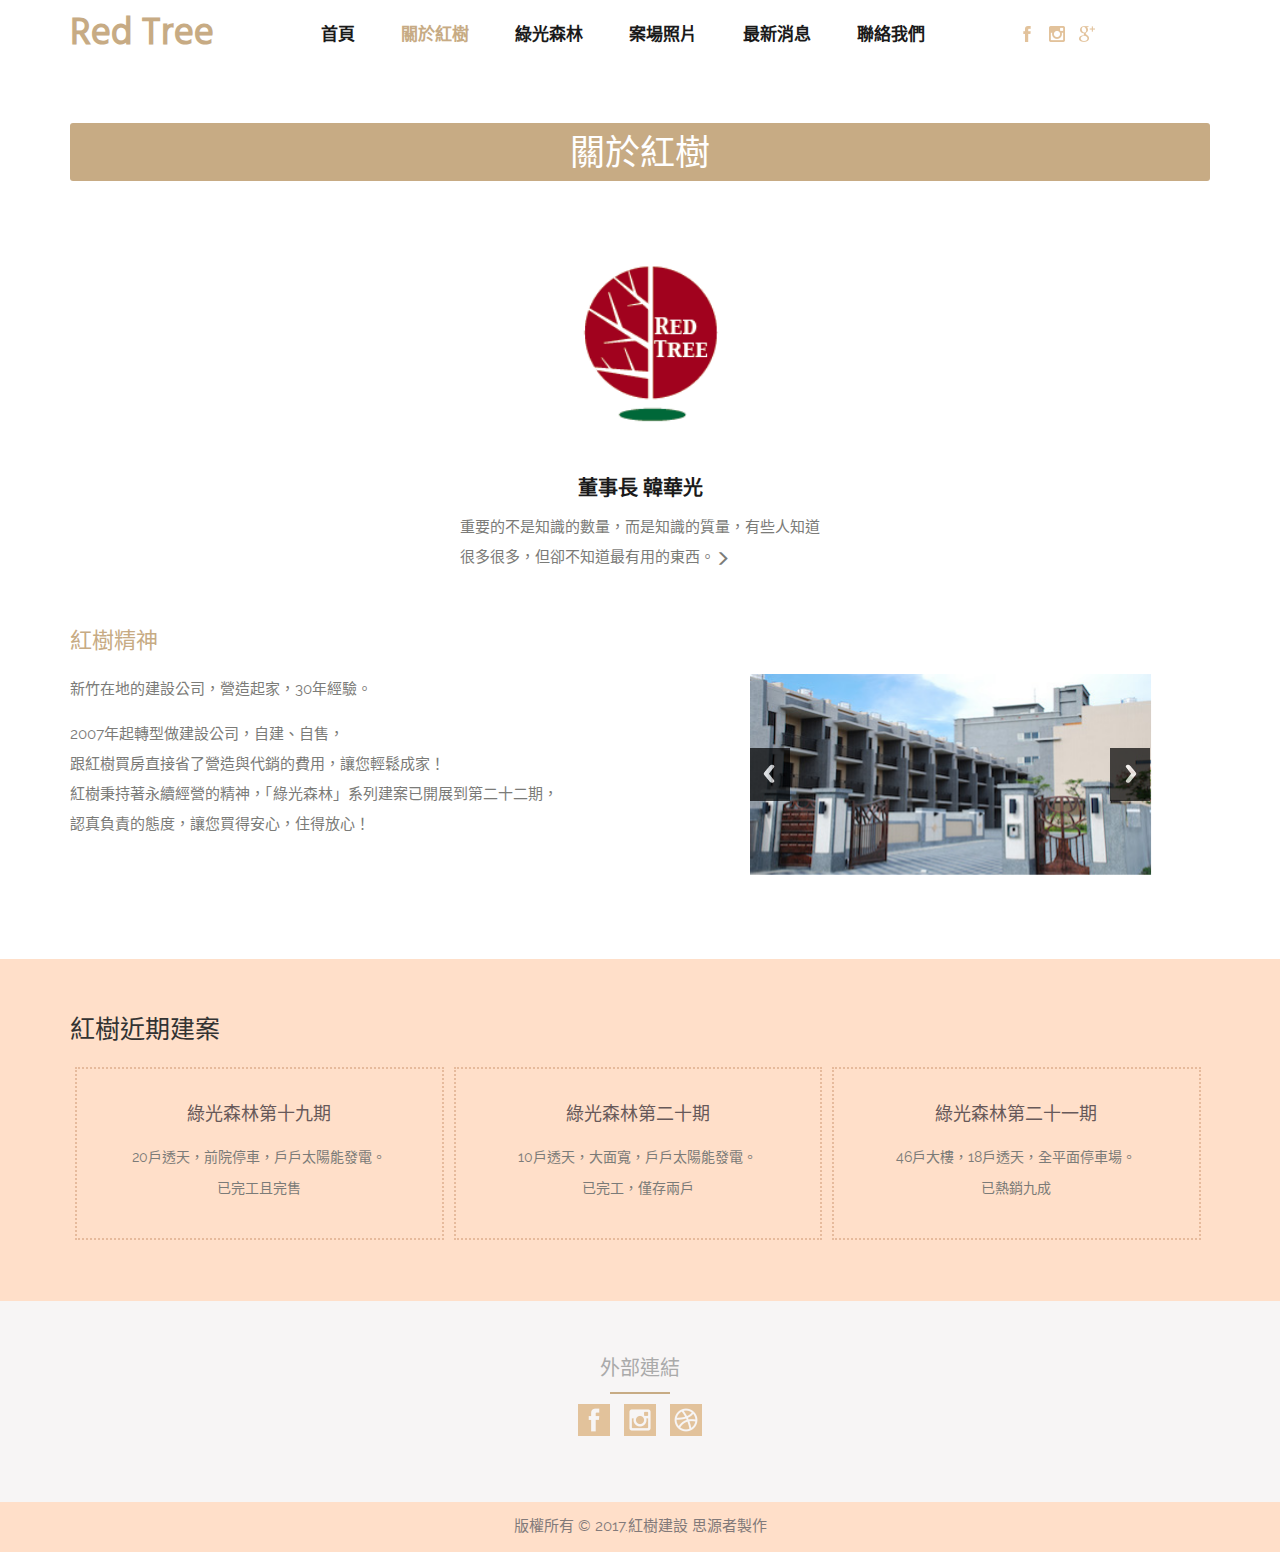
==== commit caa4e776: "Add files via upload" ====
--- a/about.html
+++ b/about.html
@@ -56,8 +56,8 @@
                             </ul>
                             
                             <ul class="nav navbar-nav nav-min-wid social">
-                                <li><a href="https://www.facebook.com/redtree.01/" class="fb"></a></li>
-                                <li><a href="https://www.facebook.com/pg/redtree.01/photos/?ref=page_internal" class="gplus"></a></li>
+                                <li><a href="https://www.facebook.com/redtreeno22/" class="fb"></a></li>
+                                <li><a href="https://www.facebook.com/pg/redtreeno22/photos/?ref=page_internal" class="gplus"></a></li>
                                 <li><a href="http://redtree19870501.blogspot.tw/" class="inst"></a></li>
                                 <!-- <li><a href="#" class="twit"></a></li> -->
                             </ul>
@@ -189,8 +189,8 @@
                             <h3>外部連結</h3>
                             <span></span>
                             <ul>
-                               <li><a href="https://www.facebook.com/redtree.01/" class="ftfb"></a></li>
-                                <li><a href="https://www.facebook.com/pg/redtree.01/photos/?ref=page_internal" class="ftinst"></a></li>
+                               <li><a href="https://www.facebook.com/redtreeno22/" class="ftfb"></a></li>
+                                <li><a href="https://www.facebook.com/pg/redtreeno22/photos/?ref=page_internal" class="ftinst"></a></li>
                                 <li><a href="http://redtree19870501.blogspot.tw/" class="ftdrib"></a></li>
                                 <!-- <li><a href="#" class="fttwt"></a></li> -->
                             </ul>
--- a/css/style.css
+++ b/css/style.css
@@ -328,7 +328,7 @@
   display: block;
   height: auto;
   float: left;
-  width: 100%;
+  width: 90%;
   border: 0;
   }
 .caption{
@@ -541,7 +541,7 @@
 .callbacks_nav.next {
     left: auto;
     background-position: right top;
-    left: 88.5%;
+    left: 79%;
 }
 .about-bottom h4{
     font-family: 'Hind Vadodara';
@@ -1296,7 +1296,7 @@
         margin: 0;
     }
     .callbacks_nav.next {
-        left: 88.2%;
+        left: 78.2%;
     }
     .about-bottom {
         padding-bottom: 3em;
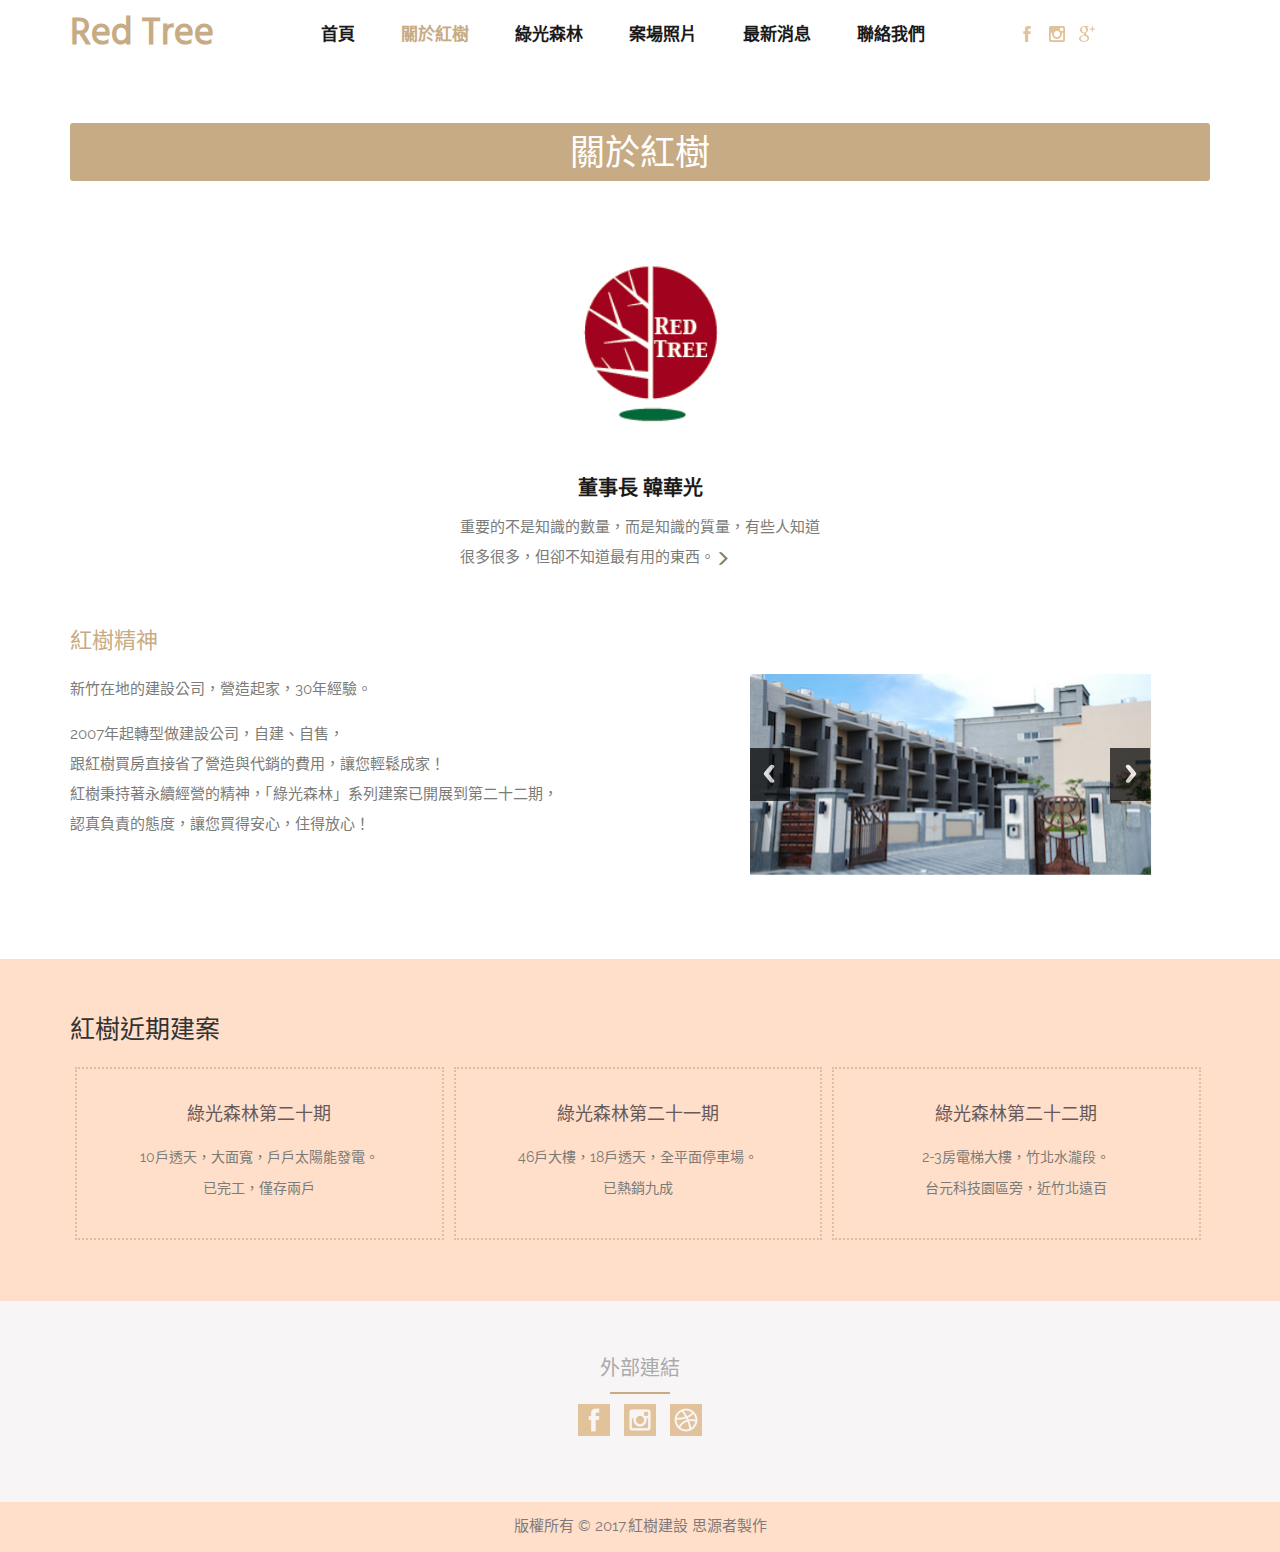
==== commit 38d2643f: "Add files via upload" ====
--- a/about.html
+++ b/about.html
@@ -156,23 +156,23 @@
                         <h3 class="test">紅樹近期建案</h3>
                         <div class="col-sm-4 col-xs-6 test-bkp">
                             <div class="test-mon">
-                                <h3>綠光森林第十九期</h3>
-                                <p>20戶透天，前院停車，戶戶太陽能發電。</p>
-                                <p>已完工且完售</p>
-                            </div>
-                        </div>
-                        <div class="col-sm-4 col-xs-6 test-bkp">
-                            <div class="test-mon">
                                 <h3>綠光森林第二十期</h3>
                                 <p>10戶透天，大面寬，戶戶太陽能發電。</p>
                                 <p>已完工，僅存兩戶</p>
                             </div>
                         </div>
-                        <div class="col-sm-4 col-xs-12 test-bkp">
+                        <div class="col-sm-4 col-xs-6 test-bkp">
                             <div class="test-mon">
                                 <h3>綠光森林第二十一期</h3>
                                 <p>46戶大樓，18戶透天，全平面停車場。</p>
                                 <p>已熱銷九成</p>
+                            </div>
+                        </div>
+                        <div class="col-sm-4 col-xs-12 test-bkp">
+                            <div class="test-mon">
+                                <h3>綠光森林第二十二期</h3>
+                                <p>2-3房電梯大樓，竹北水瀧段。</p>
+                                <p>台元科技園區旁，近竹北遠百</p>
                             </div>
                         </div>
                         <div class="clearfix"></div>
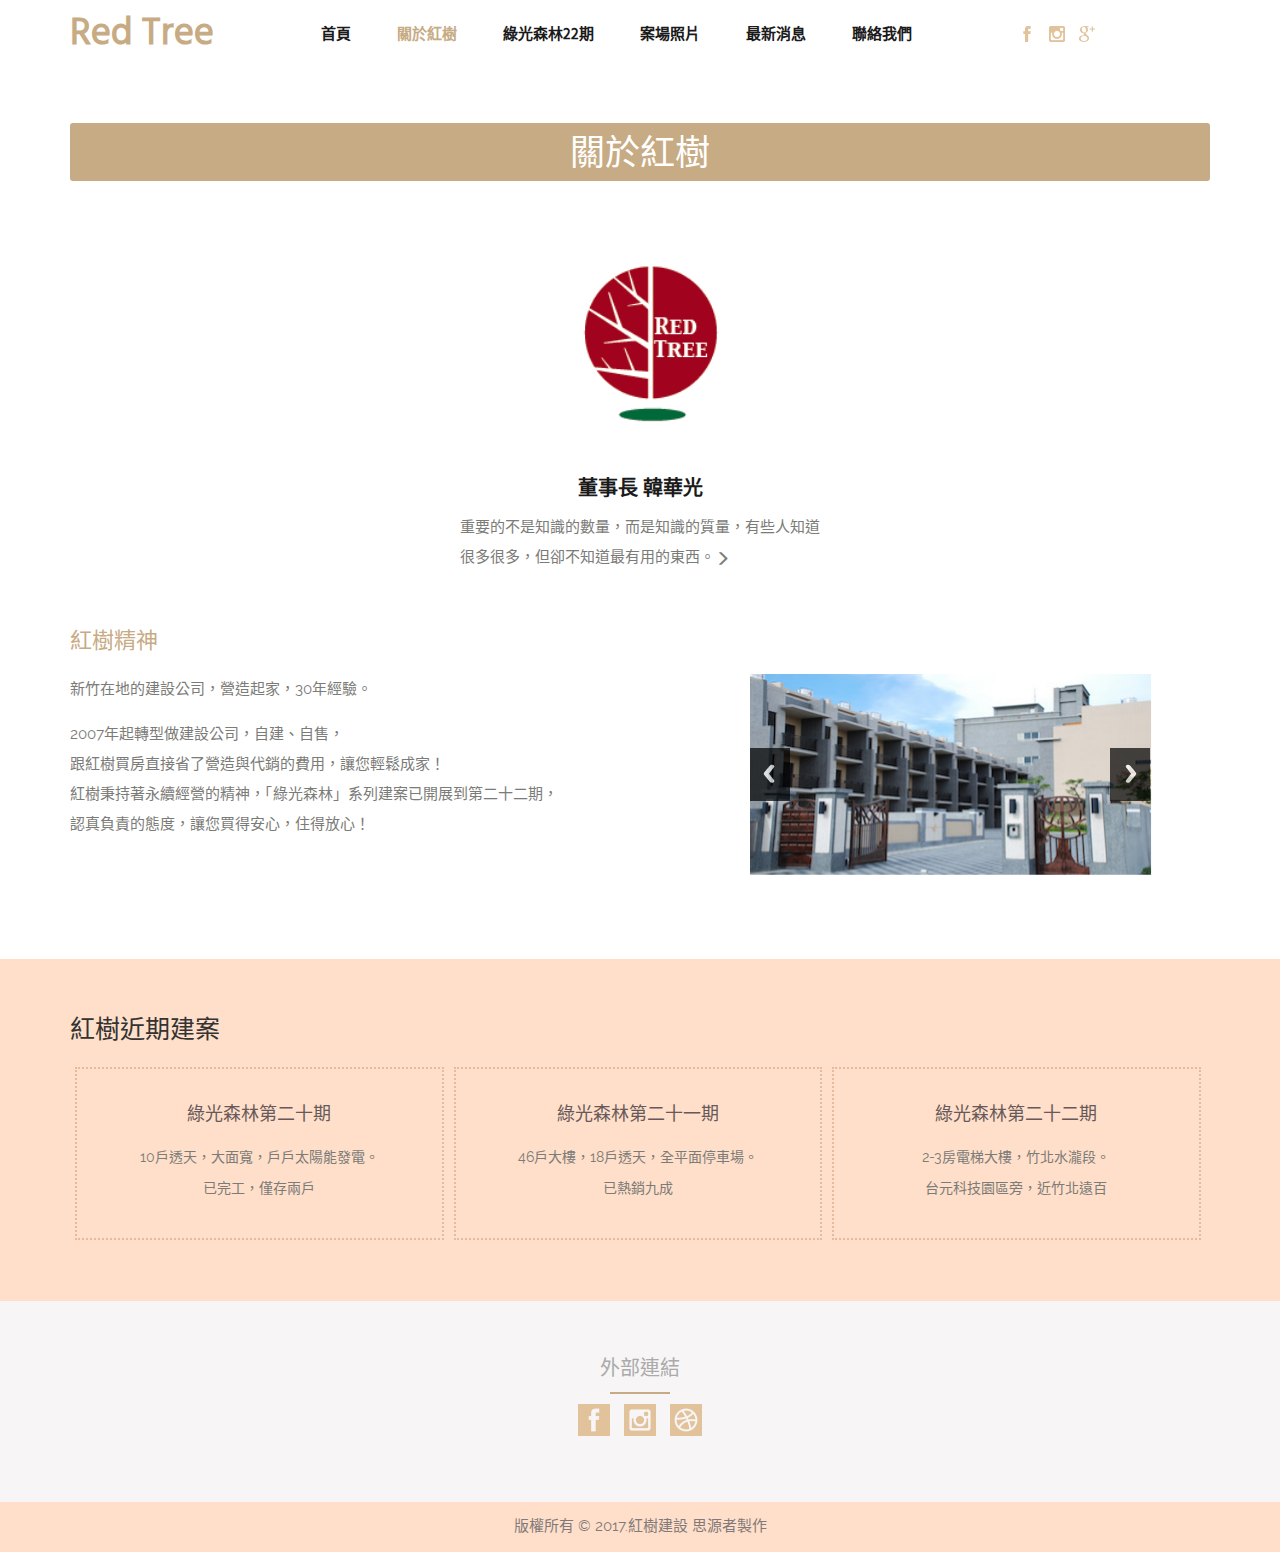
==== commit 34912d3e: "Add files via upload" ====
--- a/about.html
+++ b/about.html
@@ -49,7 +49,7 @@
                             <ul class="nav navbar-nav nav-max-wid cl-effect-5" id="cl-effect-5">
                         <li><a href="index.html"><span data-hover="Home">首頁</span></a></li>
                         <li><a href="about.html"><span data-hover="About" class="active">關於紅樹</span></a></li>
-                        <li><a href="services.html"><span data-hover="Services">綠光森林</span></a></li>
+                        <li><a href="services.html"><span data-hover="Services">綠光森林22期</span></a></li>
                         <li><a href="gallery.html"><span data-hover="Gallery">案場照片</span></a></li>
                         <li><a href="typography.html"><span data-hover="News">最新消息</span></a></li>
                         <li><a href="contact.html"><span data-hover="Contact">聯絡我們</span></a></li>
--- a/css/style.css
+++ b/css/style.css
@@ -39,7 +39,7 @@
 }
 ul.nav-max-wid>li>a{
     font-family: 'Hind Vadodara';
-    font-size: 17px;
+    font-size: 15px;
     font-weight: 600;
     text-transform: capitalize;
     color: #1a1a1a !important;
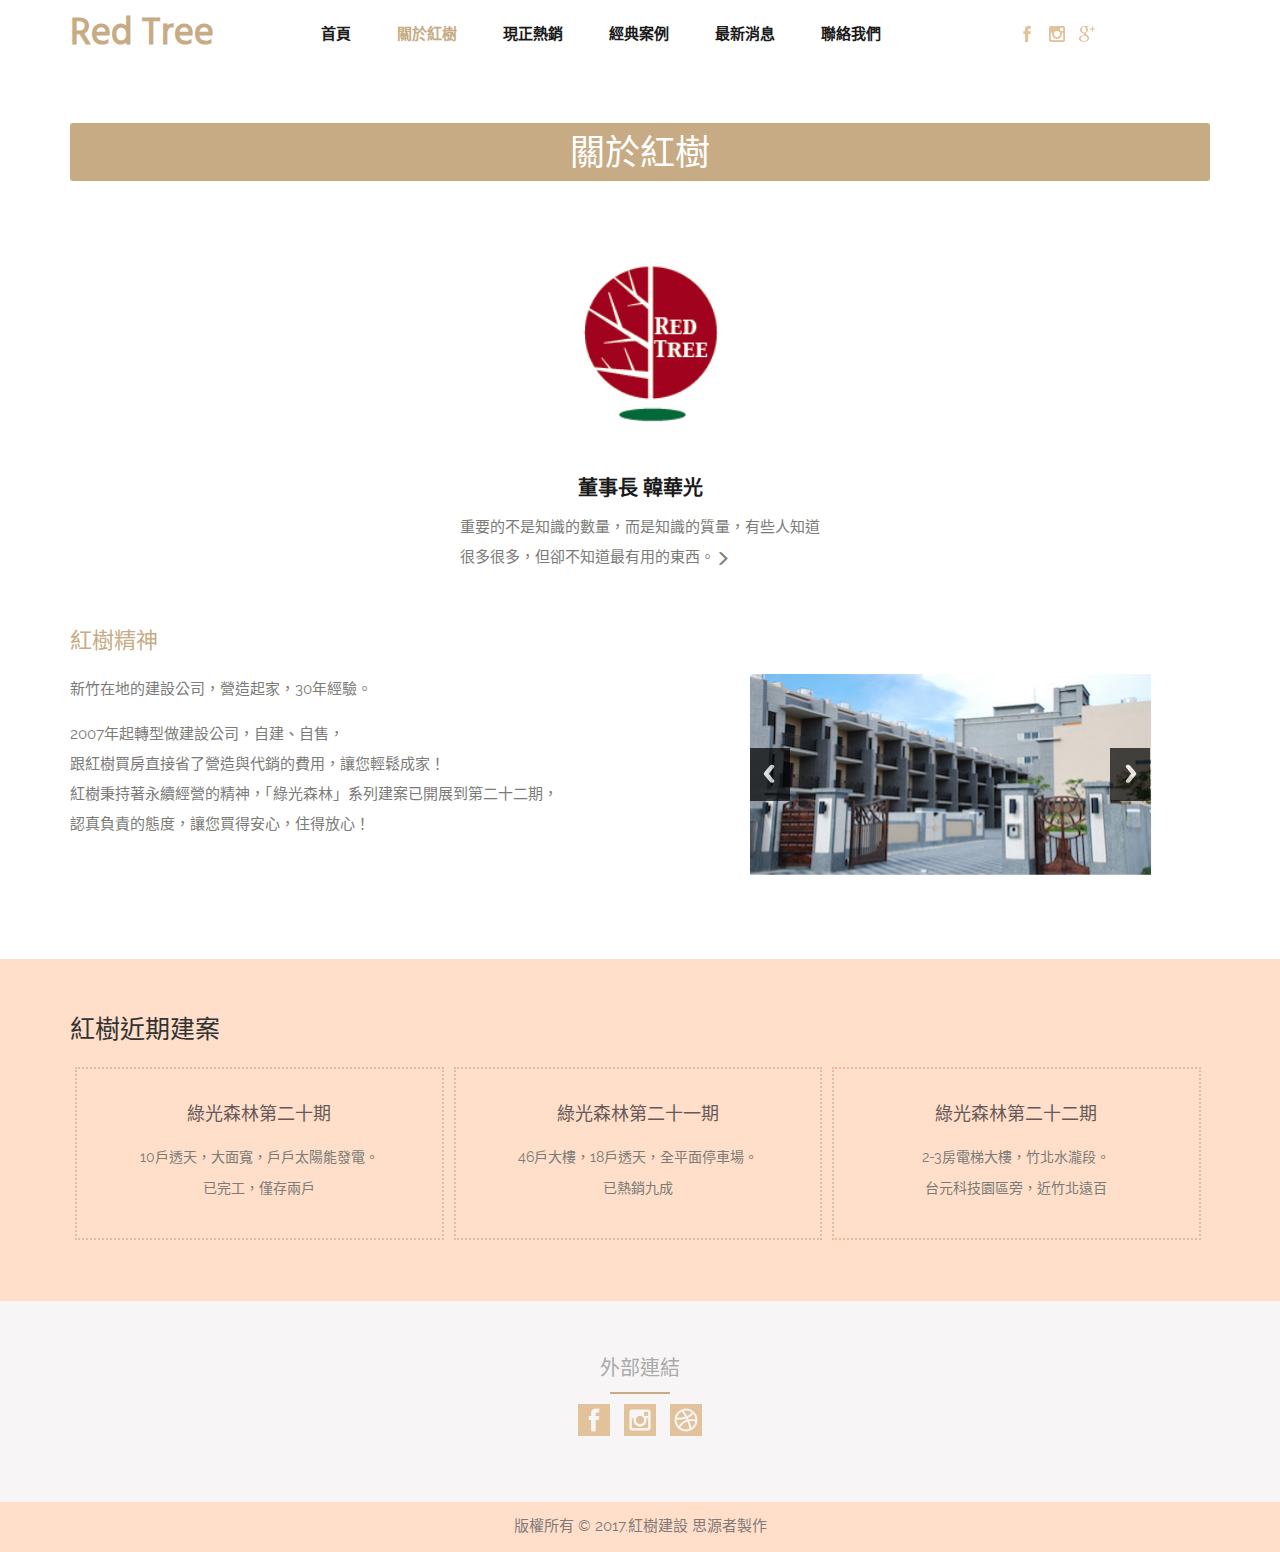
==== commit 00cb8c6a: "Add files via upload" ====
--- a/about.html
+++ b/about.html
@@ -49,8 +49,8 @@
                             <ul class="nav navbar-nav nav-max-wid cl-effect-5" id="cl-effect-5">
                         <li><a href="index.html"><span data-hover="Home">首頁</span></a></li>
                         <li><a href="about.html"><span data-hover="About" class="active">關於紅樹</span></a></li>
-                        <li><a href="services.html"><span data-hover="Services">綠光森林22期</span></a></li>
-                        <li><a href="gallery.html"><span data-hover="Gallery">案場照片</span></a></li>
+                        <li><a href="services.html"><span data-hover="Services">現正熱銷</span></a></li>
+                        <li><a href="gallery.html"><span data-hover="Gallery">經典案例</span></a></li>
                         <li><a href="typography.html"><span data-hover="News">最新消息</span></a></li>
                         <li><a href="contact.html"><span data-hover="Contact">聯絡我們</span></a></li>
                             </ul>
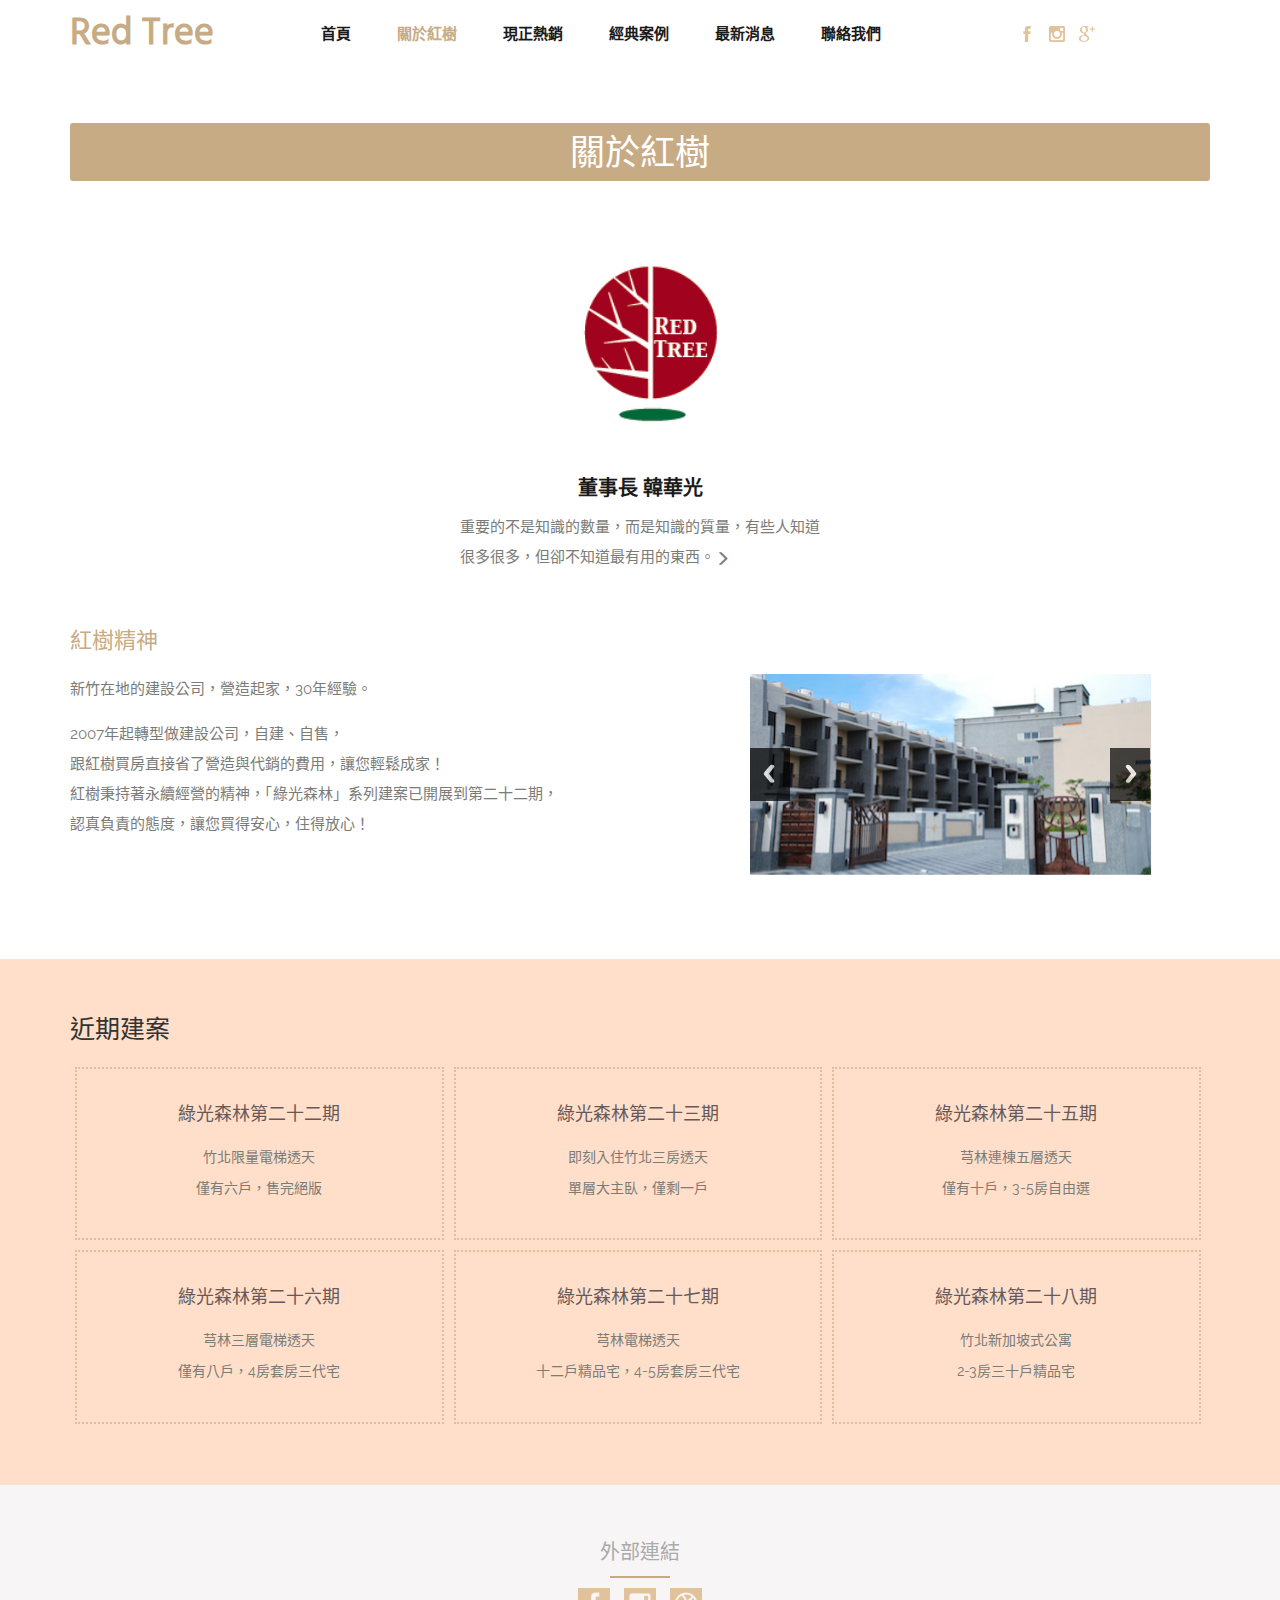
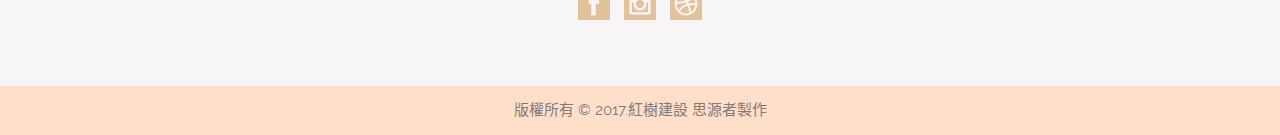
==== commit 92f17e36: "Add files via upload" ====
--- a/about.html
+++ b/about.html
@@ -153,26 +153,47 @@
                 </div>
                 <div class="about-testimonials">
                     <div class="container">
-                        <h3 class="test">紅樹近期建案</h3>
-                        <div class="col-sm-4 col-xs-6 test-bkp">
-                            <div class="test-mon">
-                                <h3>綠光森林第二十期</h3>
-                                <p>10戶透天，大面寬，戶戶太陽能發電。</p>
-                                <p>已完工，僅存兩戶</p>
-                            </div>
-                        </div>
-                        <div class="col-sm-4 col-xs-6 test-bkp">
-                            <div class="test-mon">
-                                <h3>綠光森林第二十一期</h3>
-                                <p>46戶大樓，18戶透天，全平面停車場。</p>
-                                <p>已熱銷九成</p>
-                            </div>
-                        </div>
-                        <div class="col-sm-4 col-xs-12 test-bkp">
+                        <h3 class="test">近期建案</h3>
+                        <div class="col-sm-4 col-xs-6 test-bkp">
                             <div class="test-mon">
                                 <h3>綠光森林第二十二期</h3>
-                                <p>2-3房電梯大樓，竹北水瀧段。</p>
-                                <p>台元科技園區旁，近竹北遠百</p>
+                                <p>竹北限量電梯透天</p>
+                                <p>僅有六戶，售完絕版</p>
+                            </div>
+                        </div>
+                        <div class="col-sm-4 col-xs-6 test-bkp">
+                            <div class="test-mon">
+                                <h3>綠光森林第二十三期</h3>
+                                <p>即刻入住竹北三房透天</p>
+                                <p>單層大主臥，僅剩一戶</p>
+                            </div>
+                        </div>
+                        <div class="col-sm-4 col-xs-6 test-bkp">
+                            <div class="test-mon">
+                                <h3>綠光森林第二十五期</h3>
+                                <p>芎林連棟五層透天</p>
+                                <p>僅有十戶，3-5房自由選</p>
+                            </div>
+                        </div>
+                        <div class="col-sm-4 col-xs-6 test-bkp">
+                            <div class="test-mon">
+                                <h3>綠光森林第二十六期</h3>
+                                <p>芎林三層電梯透天</p>
+                                <p>僅有八戶，4房套房三代宅</p>
+                            </div>
+                        </div>
+                        <div class="col-sm-4 col-xs-6 test-bkp">
+                            <div class="test-mon">
+                                <h3>綠光森林第二十七期</h3>
+                                <p>芎林電梯透天</p>
+                                <p>十二戶精品宅，4-5房套房三代宅</p>
+                            </div>
+                        </div>
+                        <div class="col-sm-4 col-xs-6 test-bkp">
+                            <div class="test-mon">
+                                <h3>綠光森林第二十八期</h3>
+                                <p>竹北新加坡式公寓</p>
+                                <p>2-3房三十戶精品宅</p>
                             </div>
                         </div>
                         <div class="clearfix"></div>
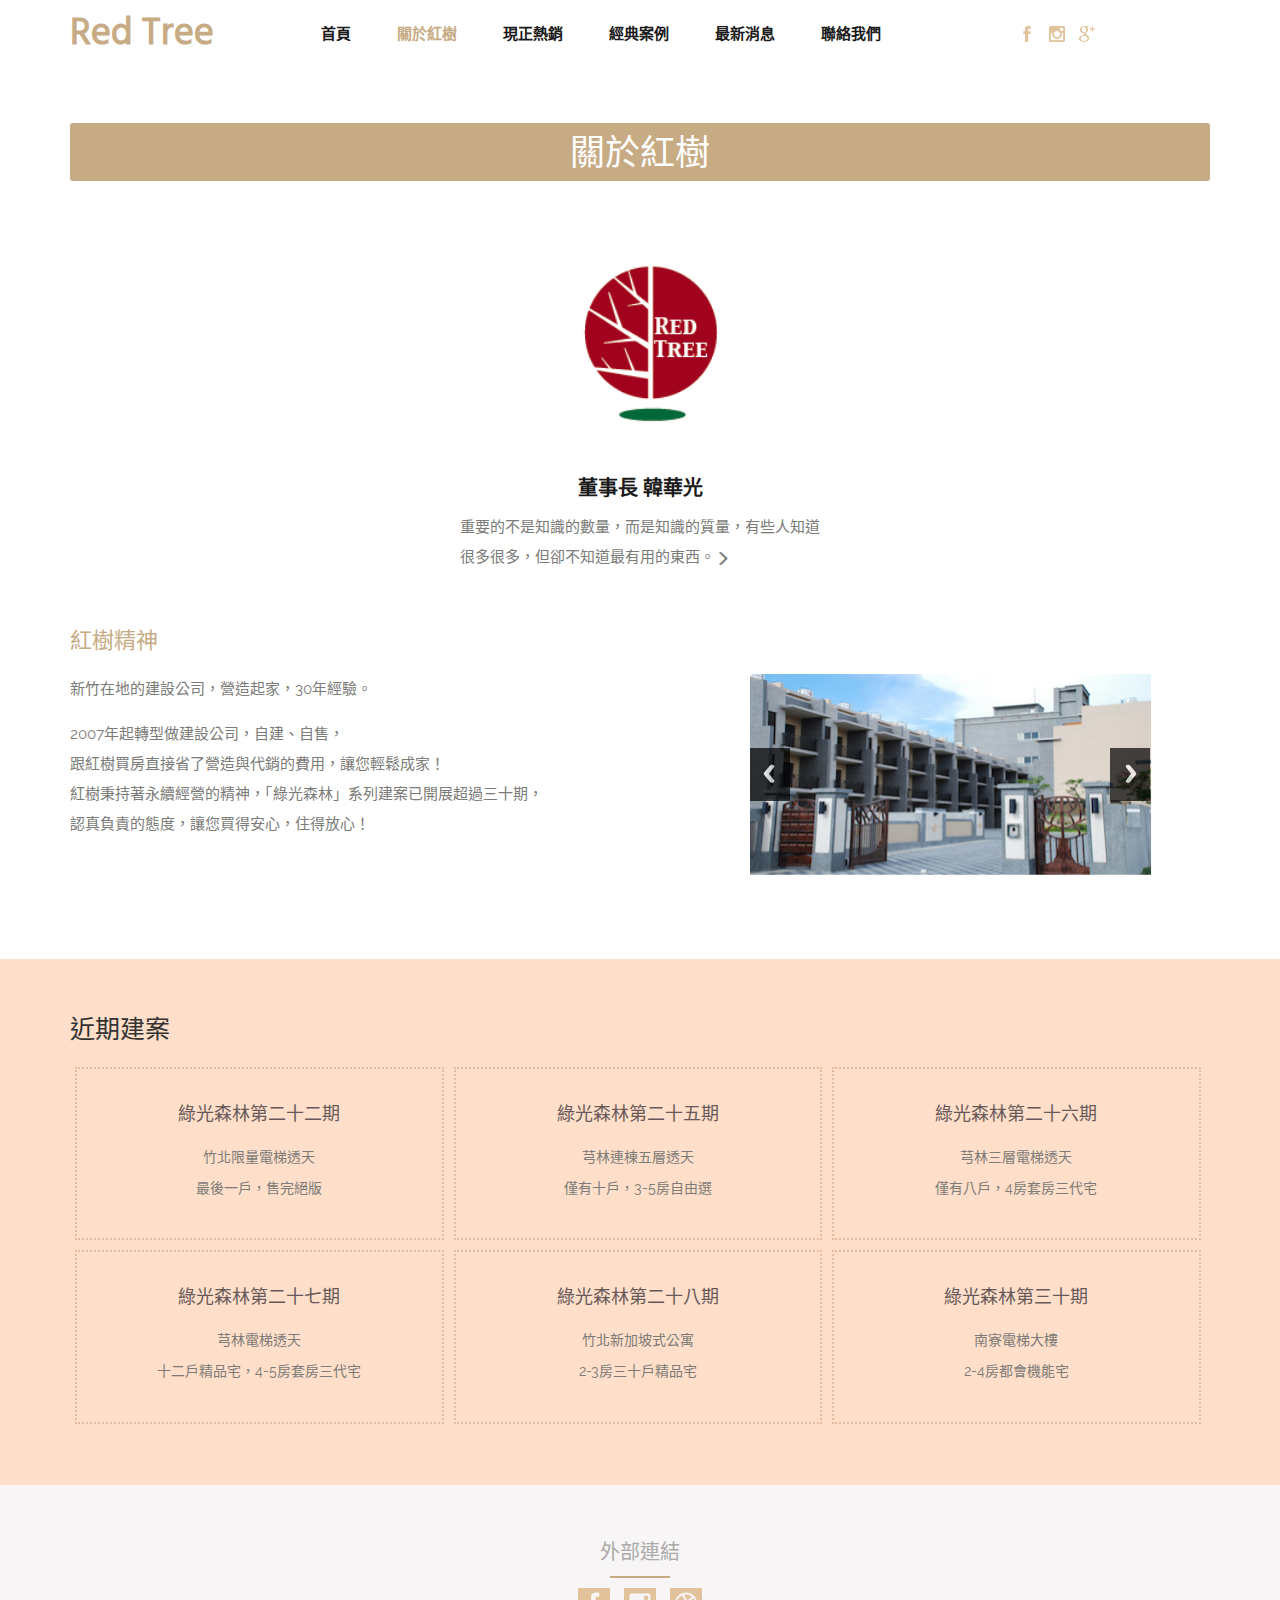
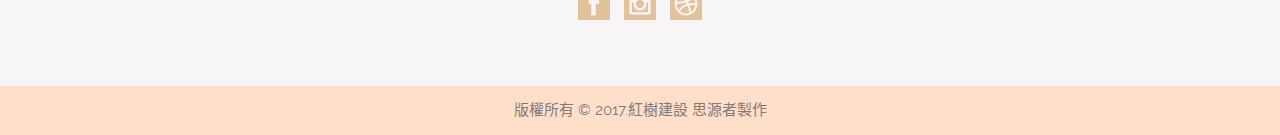
==== commit 69397d60: "Add files via upload" ====
--- a/about.html
+++ b/about.html
@@ -105,7 +105,7 @@
                                 <p>新竹在地的建設公司，營造起家，30年經驗。</p>
                                 <p>2007年起轉型做建設公司，自建、自售，</p>
                                 <p>跟紅樹買房直接省了營造與代銷的費用，讓您輕鬆成家！</p>
-                                <p>紅樹秉持著永續經營的精神，「綠光森林」系列建案已開展到第二十二期，</p>
+                                <p>紅樹秉持著永續經營的精神，「綠光森林」系列建案已開展超過三十期，</p>
                                 <p>認真負責的態度，讓您買得安心，住得放心！</p>
                             </div>
                             <div class="col-sm-5 col-xs-12 slide-about">
@@ -158,14 +158,7 @@
                             <div class="test-mon">
                                 <h3>綠光森林第二十二期</h3>
                                 <p>竹北限量電梯透天</p>
-                                <p>僅有六戶，售完絕版</p>
-                            </div>
-                        </div>
-                        <div class="col-sm-4 col-xs-6 test-bkp">
-                            <div class="test-mon">
-                                <h3>綠光森林第二十三期</h3>
-                                <p>即刻入住竹北三房透天</p>
-                                <p>單層大主臥，僅剩一戶</p>
+                                <p>最後一戶，售完絕版</p>
                             </div>
                         </div>
                         <div class="col-sm-4 col-xs-6 test-bkp">
@@ -194,6 +187,13 @@
                                 <h3>綠光森林第二十八期</h3>
                                 <p>竹北新加坡式公寓</p>
                                 <p>2-3房三十戶精品宅</p>
+                            </div>
+                        </div>
+                        <div class="col-sm-4 col-xs-6 test-bkp">
+                            <div class="test-mon">
+                                <h3>綠光森林第三十期</h3>
+                                <p>南寮電梯大樓</p>
+                                <p>2-4房都會機能宅</p>
                             </div>
                         </div>
                         <div class="clearfix"></div>
